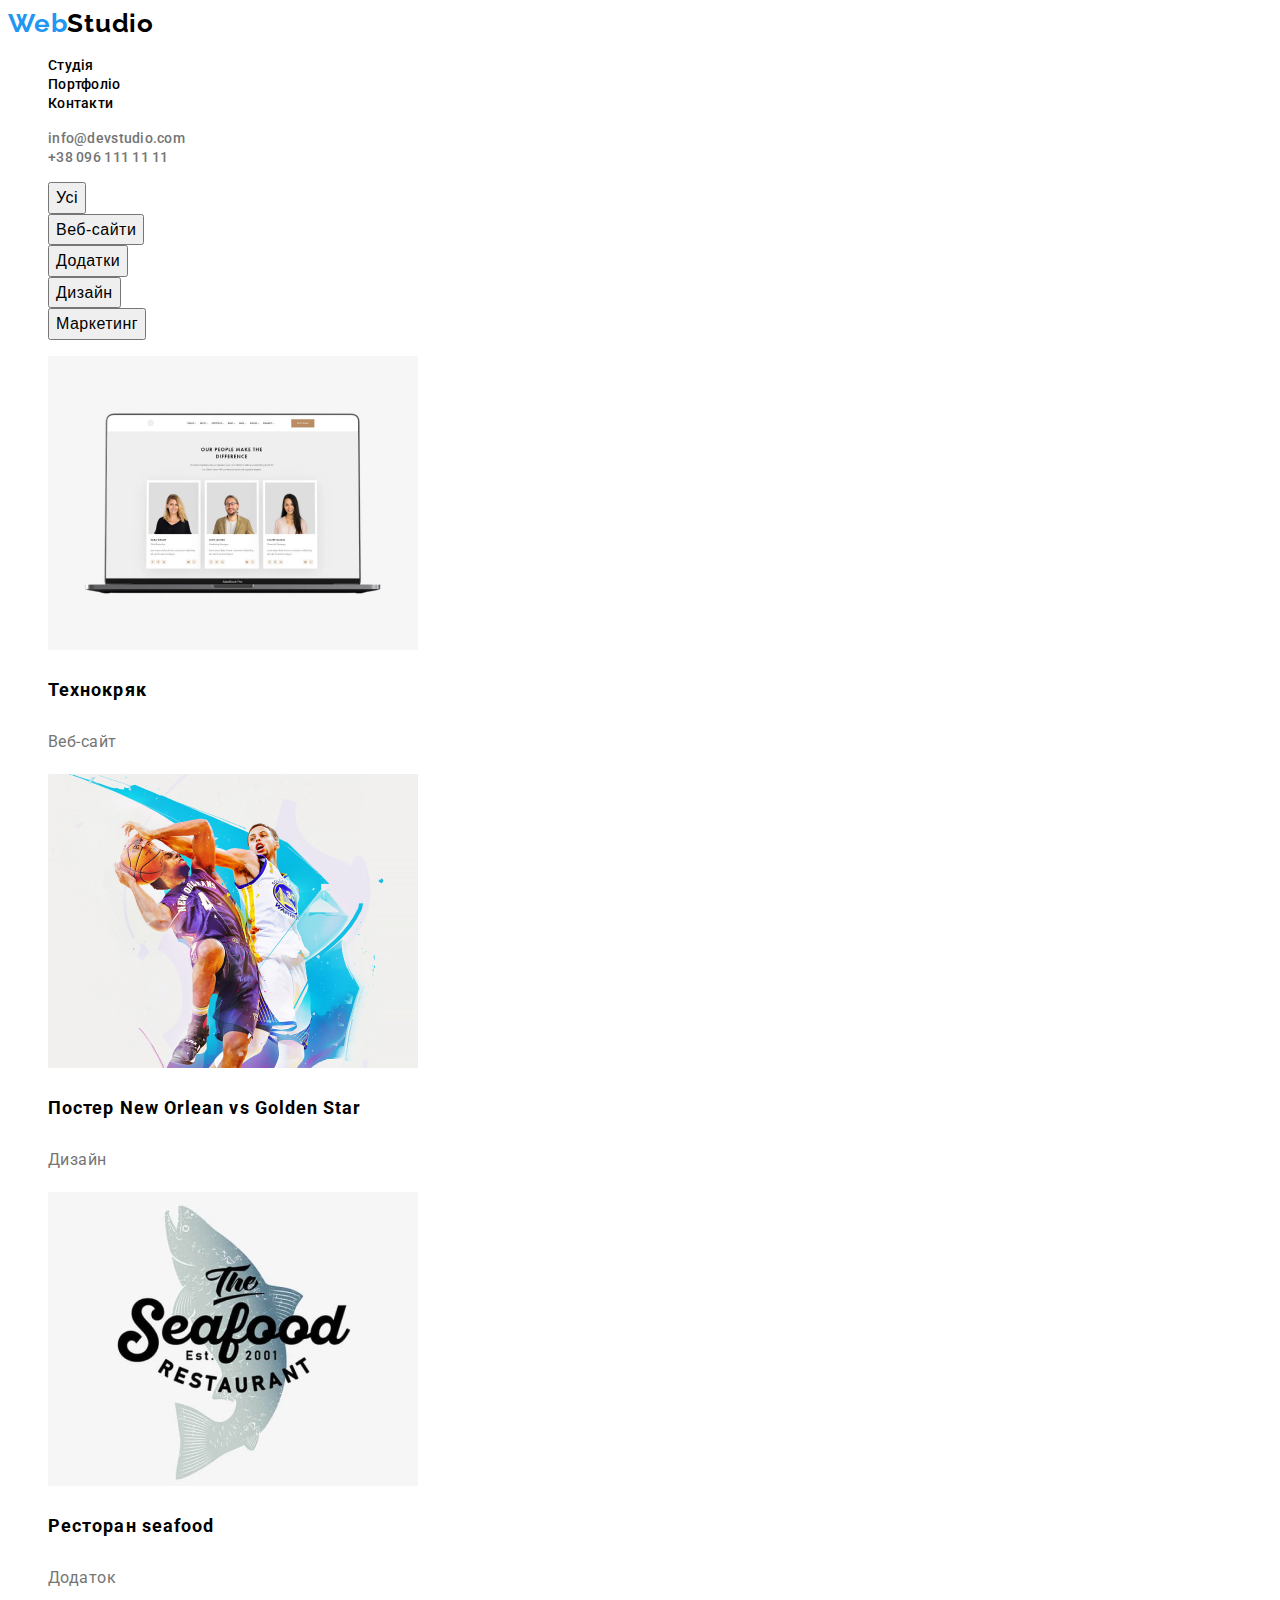
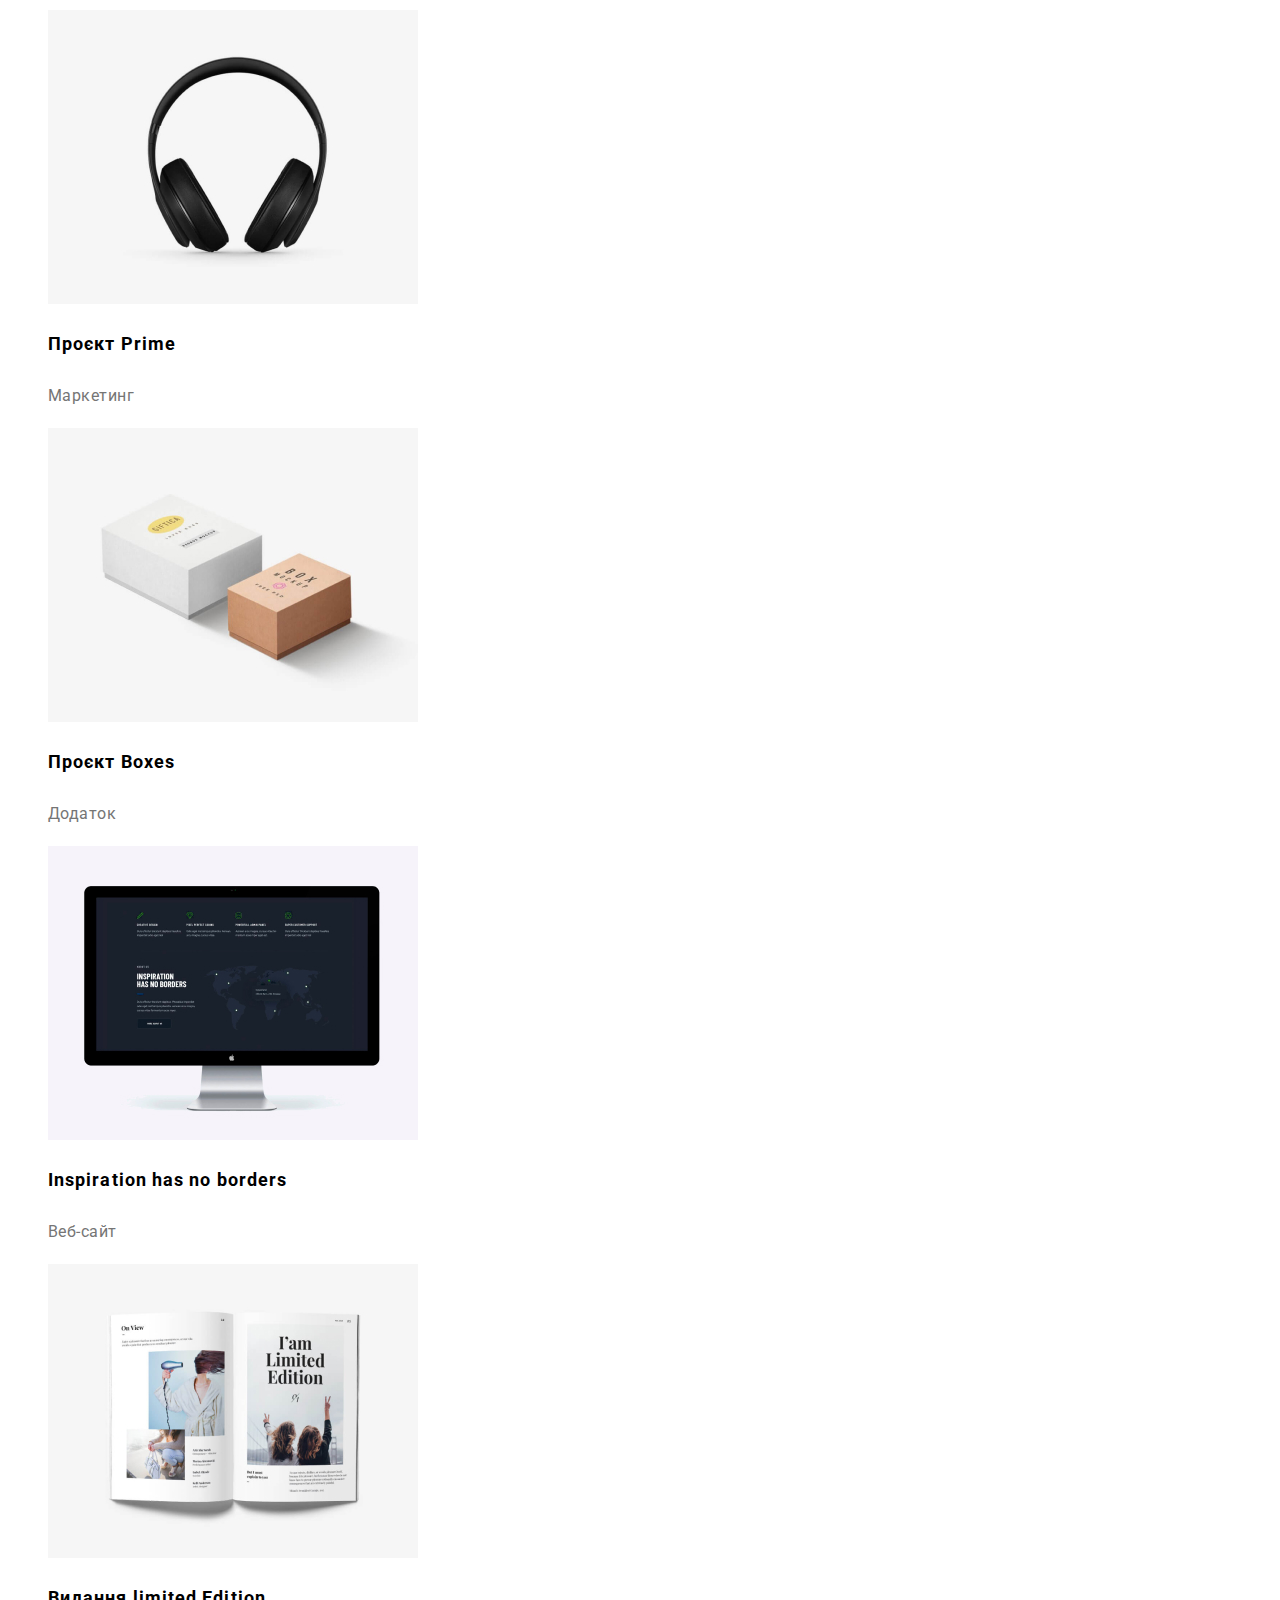
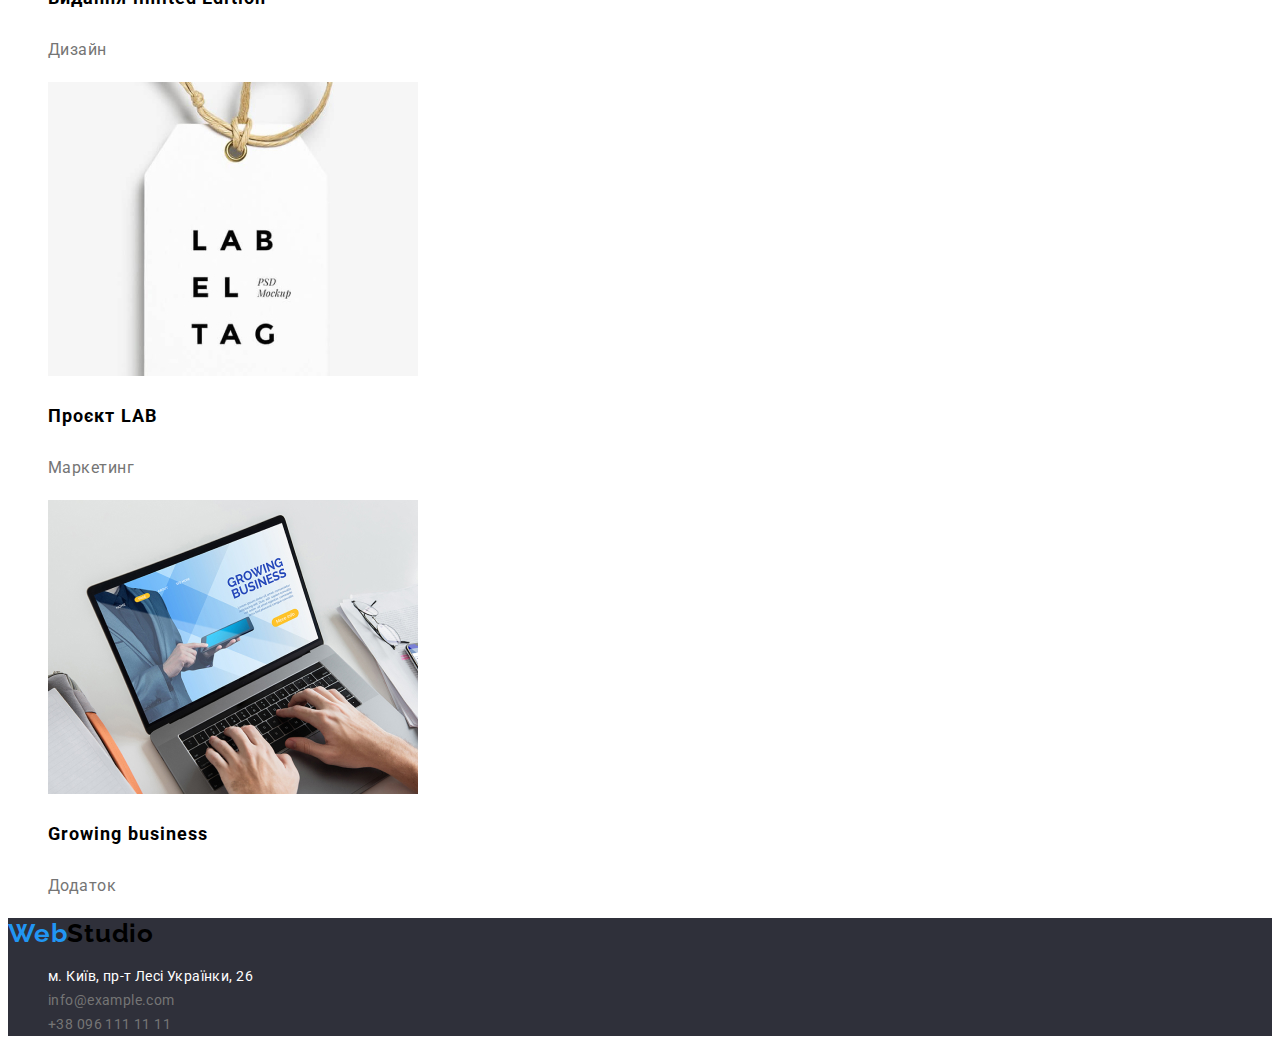
==== portfolio.html @ ae7ea275 "готовый проект на проверку" ====
<!DOCTYPE html>
<html lang="en">
<head>
    <meta charset="UTF-8">
    <meta http-equiv="X-UA-Compatible" content="IE=edge">
    <meta name="viewport" content="width=device-width, initial-scale=1.0">
    <link rel="stylesheet" href="./css/styles.css">
    <link rel="preconnect" href="https://fonts.googleapis.com">
    <link rel="preconnect" href="https://fonts.gstatic.com" crossorigin>
    <link href="https://fonts.googleapis.com/css2?family=Raleway:wght@700&family=Roboto:wght@400;500;700;900&display=swap" rel="stylesheet">
    <title>Document</title>
</head>
<body>
    <header>
        <a href="./index.html" class="logo"><span>Web</span>Studio</a>
        <nav>
          <ul>
            <li><a href="./index.html" class="nav">Студія</a></li>
            <li><a href="./portfolio.html" class="nav">Портфоліо</a></li>
            <li><a href="./index.html" class="nav">Контакти</a></li>
          </ul>
        </nav>
        <ul>
          <li><a href="mailto:info@devstudio.com" class="contact-header nav">info@devstudio.com</a></li>
          <li><a href="tel:+380961111111" class="contact-header nav">+38 096 111 11 11</a></li>
        </ul>
      </header>

      <main>
        <section class="nav-list-main">
           <ul class="site-nav">
            <li><button type="button" class="nav-button">Усі</button></li>
            <li><button type="button" class="nav-button">Веб-сайти</button></li>
            <li><button type="button" class="nav-button">Додатки</button></li>
            <li><button type="button" class="nav-button">Дизайн</button></li>
            <li><button type="button" class="nav-button">Маркетинг</button></li>
           </ul>
        </section>

        <section class="portfolio">
            <ul class="portfolio-list">
                <li>
                    <img src="./images/img.tehnokrak.jpg" alt="userfoto" width="370px" height="294px">
                    <h3 class="h-li">Технокряк</h3>
                    <p class="p-li">Веб-сайт</p>
                </li>
                <li>
                    <img src="./images/img.poster.jpg" alt="userfoto" width="370px" height="294px">
                    <h3 class="h-li">Постер New Orlean vs Golden Star</h3>
                    <p class="p-li">Дизайн</p>
                </li>
                <li>
                    <img src="./images/img.seafood.jpg" alt="userfoto" width="370px" height="294px">
                    <h3 class="h-li">Ресторан seafood</h3>
                    <p class="p-li">Додаток</p>
                </li>
                <li>
                    <img src="./images/img.prime.jpg" alt="userfoto" width="370px" height="294px">
                    <h3 class="h-li">Проєкт Prime</h3>
                    <p class="p-li">Маркетинг</p>
                </li>
                <li>
                    <img src="./images/img.boxes.jpg" alt="userfoto" width="370px" height="294px">
                    <h3 class="h-li">Проєкт Boxes</h3>
                    <p class="p-li">Додаток</p>
                </li>
                <li>
                    <img src="./images/img.borders.jpg" alt="userfoto" width="370px" height="294px">
                    <h3 class="h-li">Inspiration has no borders</h3>
                    <p class="p-li">Веб-сайт</p>
                </li>
                <li>
                    <img src="./images/img.limited.jpg" alt="userfoto" width="370px" height="294px">
                    <h3 class="h-li">Видання limited Edition</h3>
                    <p class="p-li">Дизайн</p>
                </li>
                <li>
                    <img src="./images/img.lab.jpg" alt="userfoto" width="370px" height="294px">
                    <h3 class="h-li">Проєкт LAB</h3>
                    <p class="p-li">Маркетинг</p>
                </li>
                <li>
                    <img src="./images/img.business.jpg" alt="userfoto" width="370px" height="294px" >
                    <h3 class="h-li">Growing business</h3>
                    <p class="p-li">Додаток</p>
                </li>
            </ul>
        </section>
      </main>

      <footer>
        <a href="./index.html" class="logo"><span>Web</span>Studio</a>
        <ul>
          <li>
            <a
              href="https://goo.gl/maps/wz6NmnarWkCXC4URA"
              target="_blank"
              rel="noopener noreferrer nofollow"
             class="adress">м. Київ, пр-т Лесі Українки, 26</a
            >
          </li>
          <li><a href="mailto:info@devstudio.com" class="contact-footer nav">info@example.com</a></li>
          <li><a href="tel:+380961111111" class="contact-footer nav">+38 096 111 11 11</a></li>
        </ul>
      </footer>
      
</body>
</html>
---- css/styles.css ----
:root{
    --psevdo-color: #2196F3
}
:root{
    --black-color:#000000
}
:root{
    --white-color:#ffffff
}
:root{
    --inform-color:#757575
}

body{
    font-family: 'Roboto', sans-serif;

}
footer{
    background: #2F303A;
}
a{
    text-decoration: none;
}
ul{
    list-style-type: none;
}
span{
    color: var(--psevdo-color)
}

.logo{
    font-family: 'Raleway', sans-serif;
    color: var(--black-color);
    font-weight: 700;
    font-size: 26px;
    line-height: 31px;
    letter-spacing: 0.03em;
}
.nav:hover,
.nav:focus{
   color: var(--psevdo-color);
}
.nav{
    color: var(--black-color);
    font-weight: 500;
    font-size: 14px;
    line-height: 1.1;
    letter-spacing: 0.02em;
}
.contact-header{
    color: var(--inform-color);
}
.nav-button:hover,
.nav-button:focus{
    background-color: var(--psevdo-color);
    color: var(--white-color);
}
.nav-button{
    font-weight: 500;
    font-size: 16px;
    line-height: 1.6;
    text-align: center;
    letter-spacing: 0.03em;
}

.adress{
    color: var(--white-color);
    font-weight: 400;
    font-size: 14px;
    line-height: 1.7;
    letter-spacing: 0.03em;

}
.h-li{
    font-weight: 700;
    color: var(--black-color);
    font-size: 18px;
    line-height: 2;
    letter-spacing: 0.06em;
}
.p-li{
    font-size: 400;
    color: var(--inform-color);
    font-size: 16px;
    line-height: 2;
    letter-spacing: 0.03em;
}
.contact-footer{
    color: var(--inform-color);
    font-weight: 400;
    font-size: 14px;
    line-height: 1.7;
    letter-spacing: 0.03em;
}
.header-main{
    width: 1600px;
    height: 600px;
    text-align: center;
    background: #2F303A;
}
h1{
    font-weight: 900;
    font-size: 44px;
    line-height: 1,3;
    color: var(--white-color);
    letter-spacing: 0.06em;
    text-transform: uppercase;
}
.button-order{
    width: 216px;
    height: 50px;
    left: 692px;
    top: 430px;
    font-weight: 700;
    font-size: 16px;
    line-height: 1.8;
    letter-spacing: 0.06em;
}
.button-order:hover,
.button-orader:focus{
    background-color: var(--psevdo-color) ;
    color: var(--white-color);
}
.h3-delta{
    font-weight: 700;
    font-size: 14px;
    line-height: 1.1;
    letter-spacing: 0.03em;
    color: #212121;
}
.p-delta{
    font-weight: 400;
    font-size: 14px;
    line-height: 1.7;
    color: var(--inform-color);
}
.header2{
    font-weight: 700;
    font-size: 36px;
    line-height: 42px;
    text-align: center;
    letter-spacing: 0.03em;
    color: #212121;
}
.h3-alfa{
    font-weight: 500;
    font-size: 16px;
    line-height: 1.2;
    letter-spacing: 0.03em;
    color: #212121;
}
.p-alfa{
    font-weight: 400;
    font-size: 16px;
    line-height: 19px;
    letter-spacing: 0.03em;
    color: var(--inform-color);
}
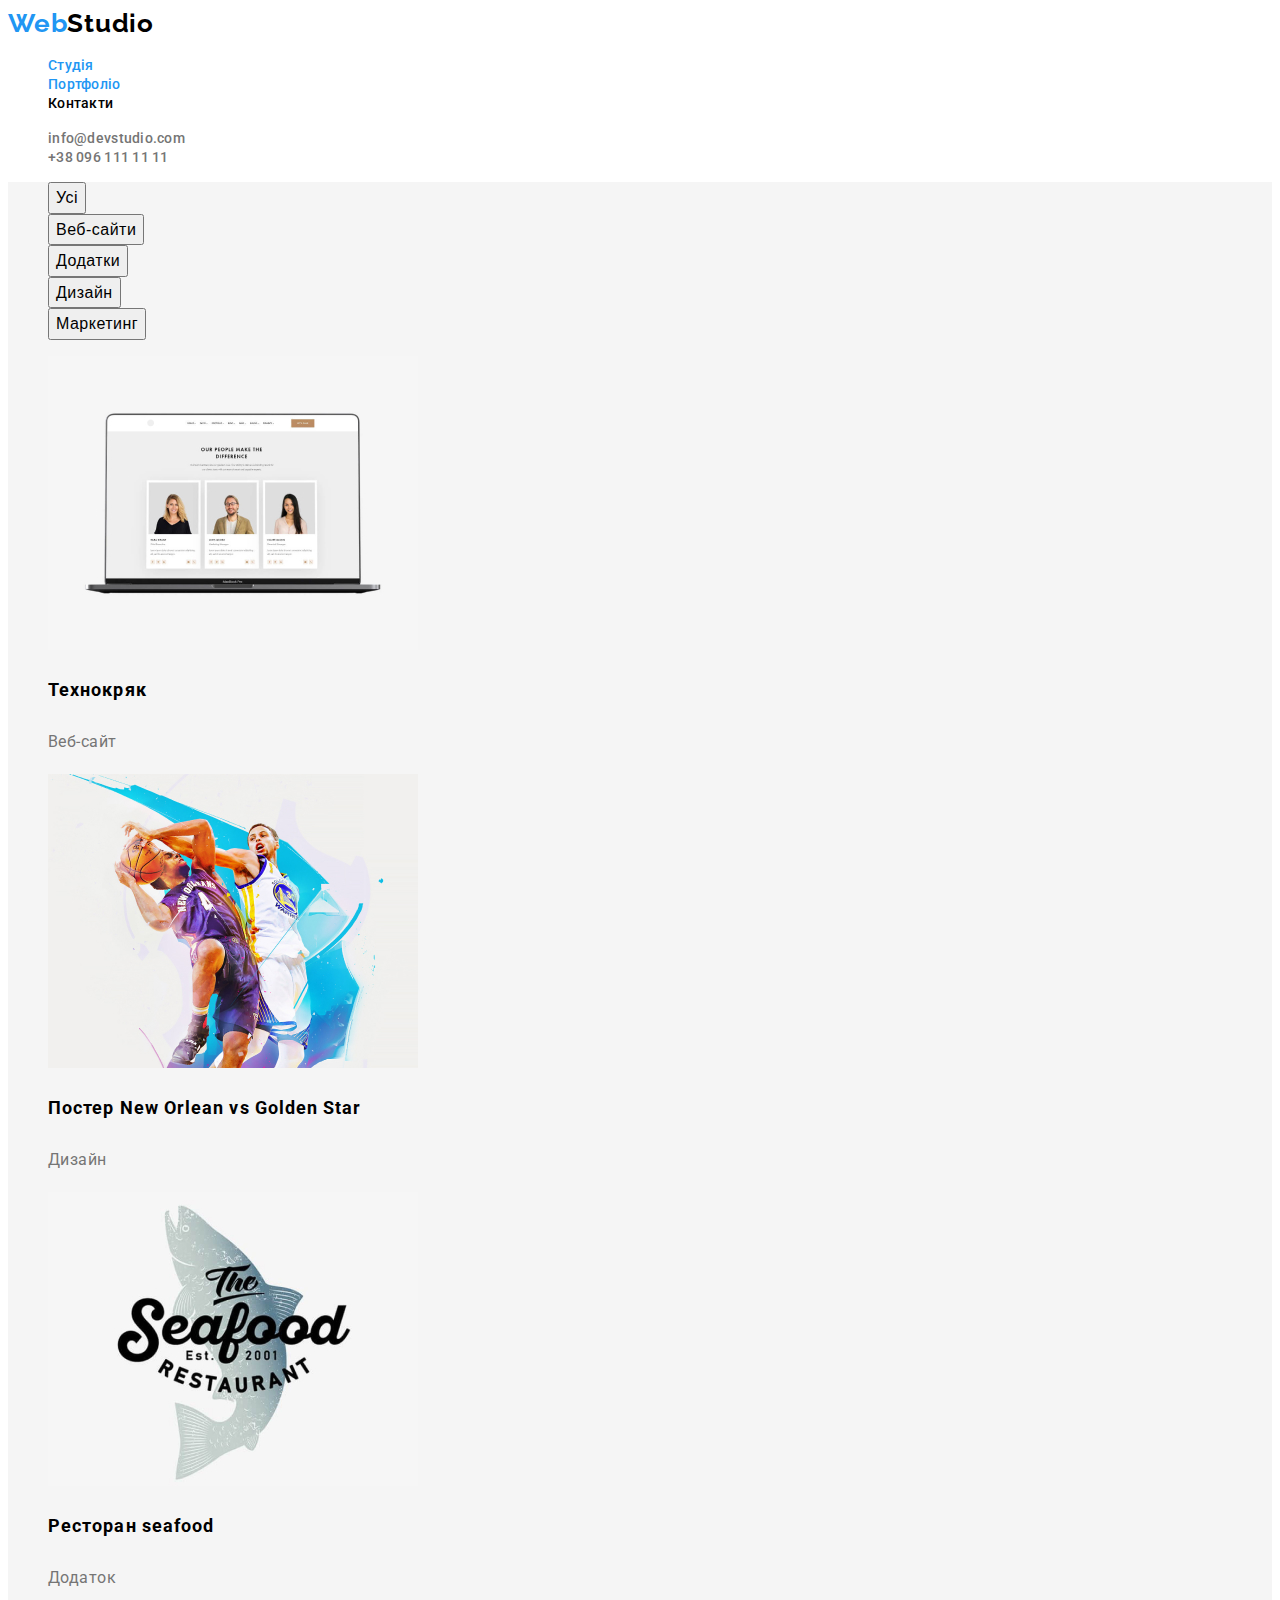
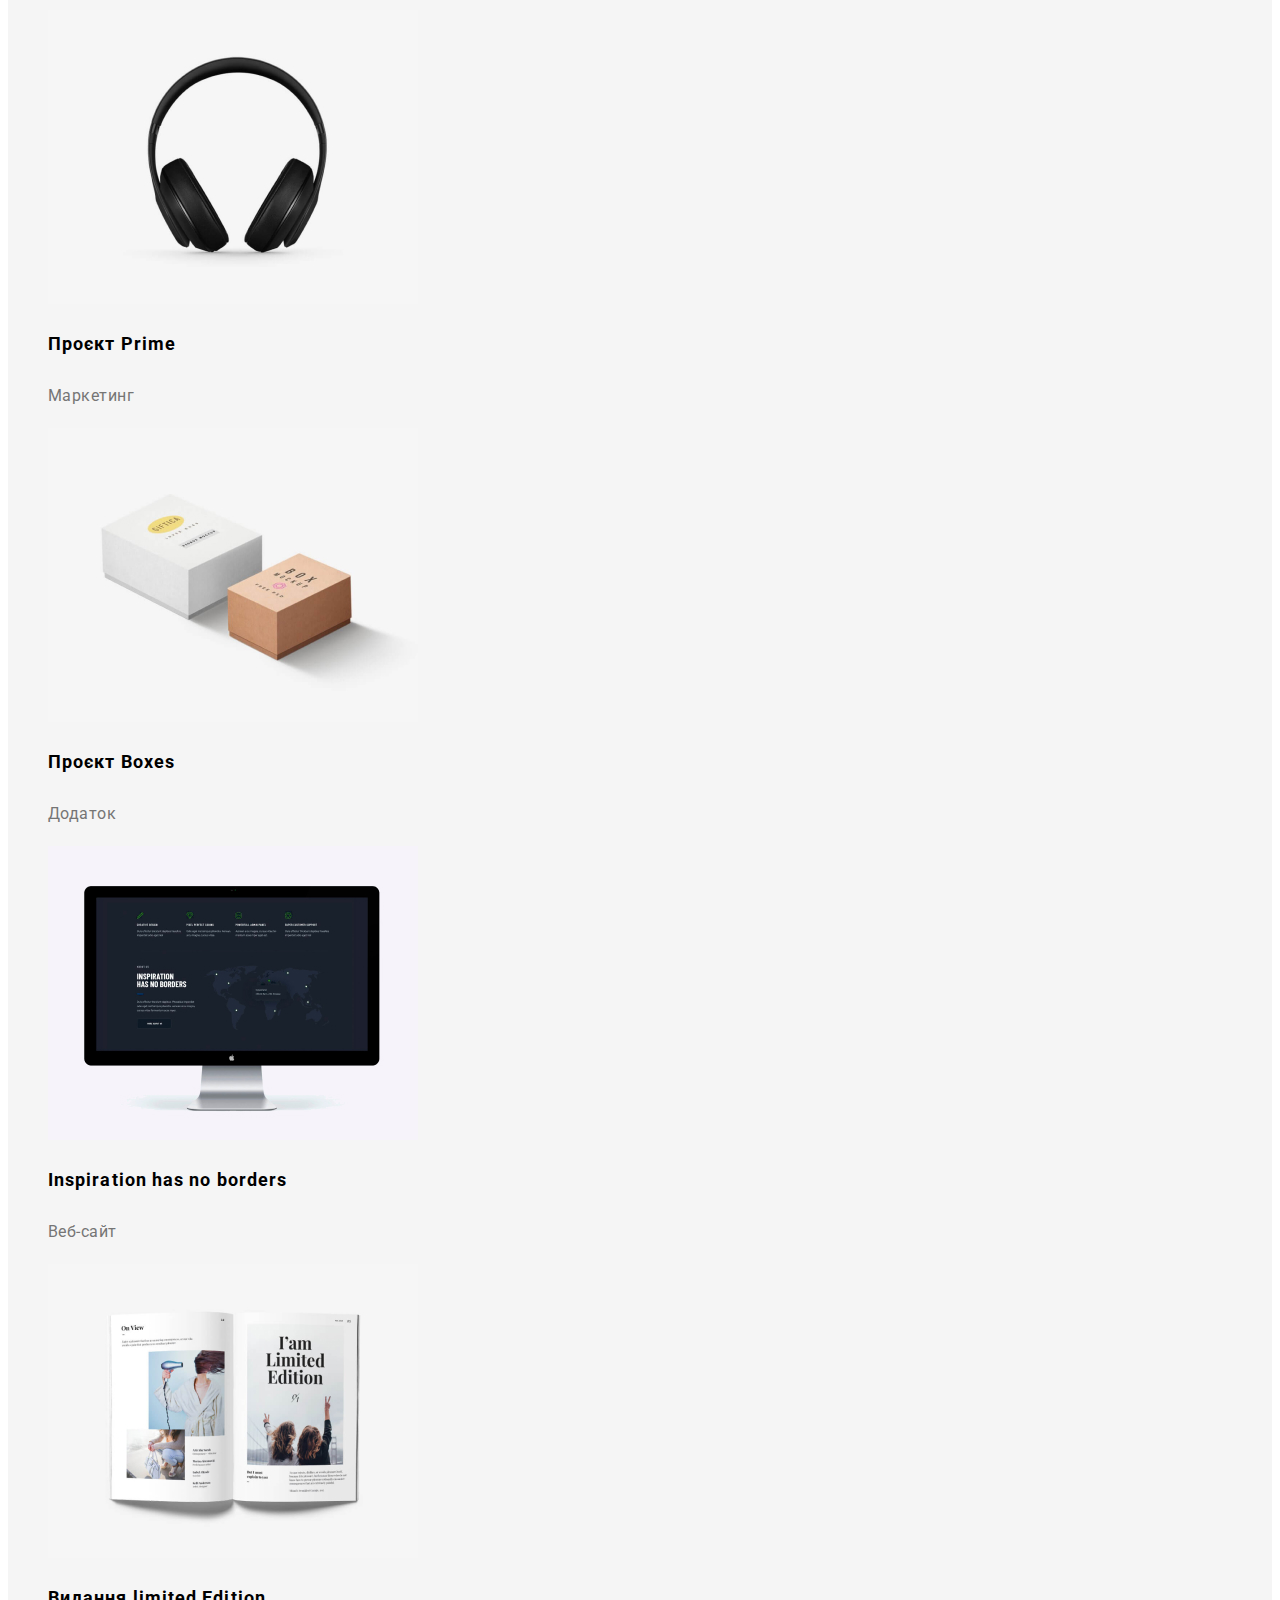
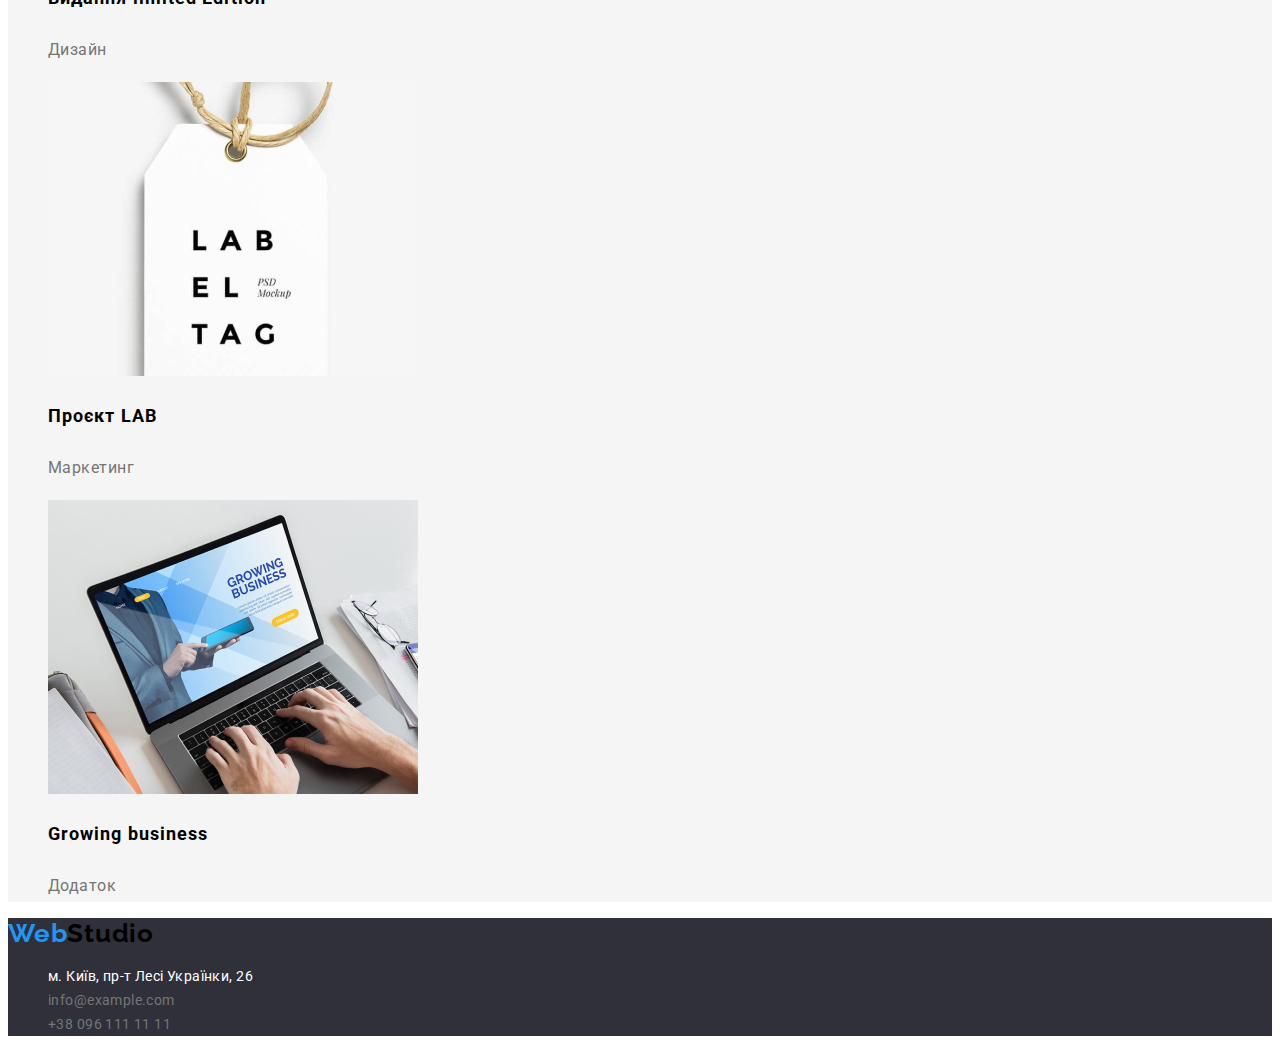
==== commit e34ebd55: "доработка" ====
--- a/portfolio.html
+++ b/portfolio.html
@@ -15,8 +15,8 @@
         <a href="./index.html" class="logo"><span>Web</span>Studio</a>
         <nav>
           <ul>
-            <li><a href="./index.html" class="nav">Студія</a></li>
-            <li><a href="./portfolio.html" class="nav">Портфоліо</a></li>
+            <li><a href="./index.html" class="nav currnet">Студія</a></li>
+            <li><a href="./portfolio.html" class="nav currnet">Портфоліо</a></li>
             <li><a href="./index.html" class="nav">Контакти</a></li>
           </ul>
         </nav>
@@ -26,7 +26,7 @@
         </ul>
       </header>
 
-      <main>
+      <main class="main-portfolio">
         <section class="nav-list-main">
            <ul class="site-nav">
             <li><button type="button" class="nav-button">Усі</button></li>
--- a/css/styles.css
+++ b/css/styles.css
@@ -1,22 +1,23 @@
 :root{
-    --psevdo-color: #2196F3
+
+    --psevdo-color: #2196F3;
+
+    --black-color:#000000;
+
+    --white-color:#ffffff;
+
+    --inform-color:#757575;
+
+    --bg-color:#2F303A;
 }
-:root{
-    --black-color:#000000
-}
-:root{
-    --white-color:#ffffff
-}
-:root{
-    --inform-color:#757575
-}
+
 
 body{
     font-family: 'Roboto', sans-serif;
 
 }
 footer{
-    background: #2F303A;
+    background: var(--bg-color)
 }
 a{
     text-decoration: none;
@@ -36,6 +37,7 @@
     line-height: 31px;
     letter-spacing: 0.03em;
 }
+
 .nav:hover,
 .nav:focus{
    color: var(--psevdo-color);
@@ -47,6 +49,10 @@
     line-height: 1.1;
     letter-spacing: 0.02em;
 }
+.currnet{
+    color: var(--psevdo-color);
+}
+
 .contact-header{
     color: var(--inform-color);
 }
@@ -98,28 +104,32 @@
     text-align: center;
     background: #2F303A;
 }
-h1{
+.hero-title{
     font-weight: 900;
     font-size: 44px;
-    line-height: 1,3;
+    line-height: 1.3;
     color: var(--white-color);
     letter-spacing: 0.06em;
     text-transform: uppercase;
 }
 .button-order{
-    width: 216px;
+    /* width: 216px;
     height: 50px;
     left: 692px;
-    top: 430px;
+    top: 430px; */
     font-weight: 700;
     font-size: 16px;
     line-height: 1.8;
     letter-spacing: 0.06em;
+    background-color: var(--psevdo-color);
+    color: var(--white-color);
+    font-family: inherit;
+
 }
 .button-order:hover,
 .button-orader:focus{
-    background-color: var(--psevdo-color) ;
-    color: var(--white-color);
+    background-color: var(--white-color) ;
+    color: var(--black-color);
 }
 .h3-delta{
     font-weight: 700;
@@ -155,4 +165,23 @@
     line-height: 19px;
     letter-spacing: 0.03em;
     color: var(--inform-color);
-}+}
+.team-section{
+    background-color: #F5F4FA;;
+}
+.main-portfolio{
+    background: #F5F5F5;;
+}
+.visually-hidden {
+    position: absolute;
+    width: 1px;
+    height: 1px;
+    margin: -1px;
+    border: 0;
+    padding: 0;
+    
+    white-space: nowrap;
+    clip-path: inset(100%);
+    clip: rect(0 0 0 0);
+    overflow: hidden;
+  }
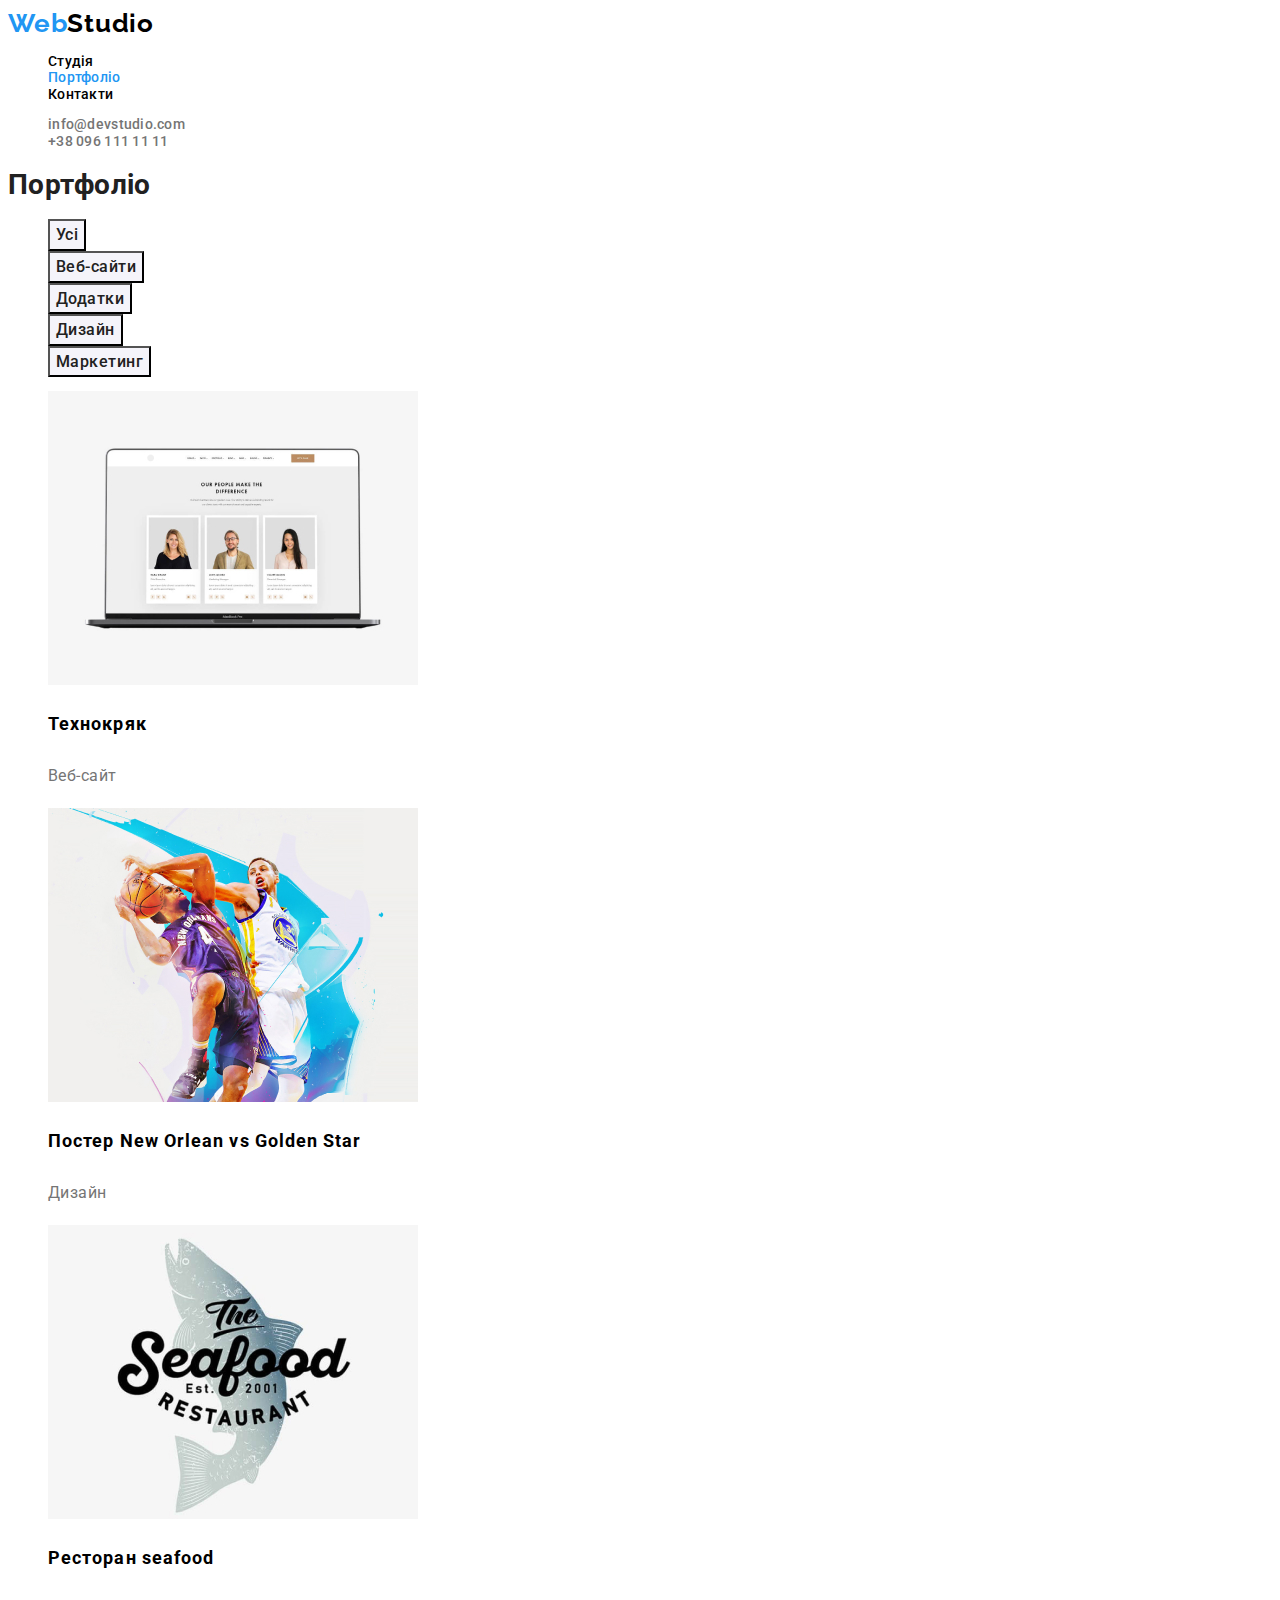
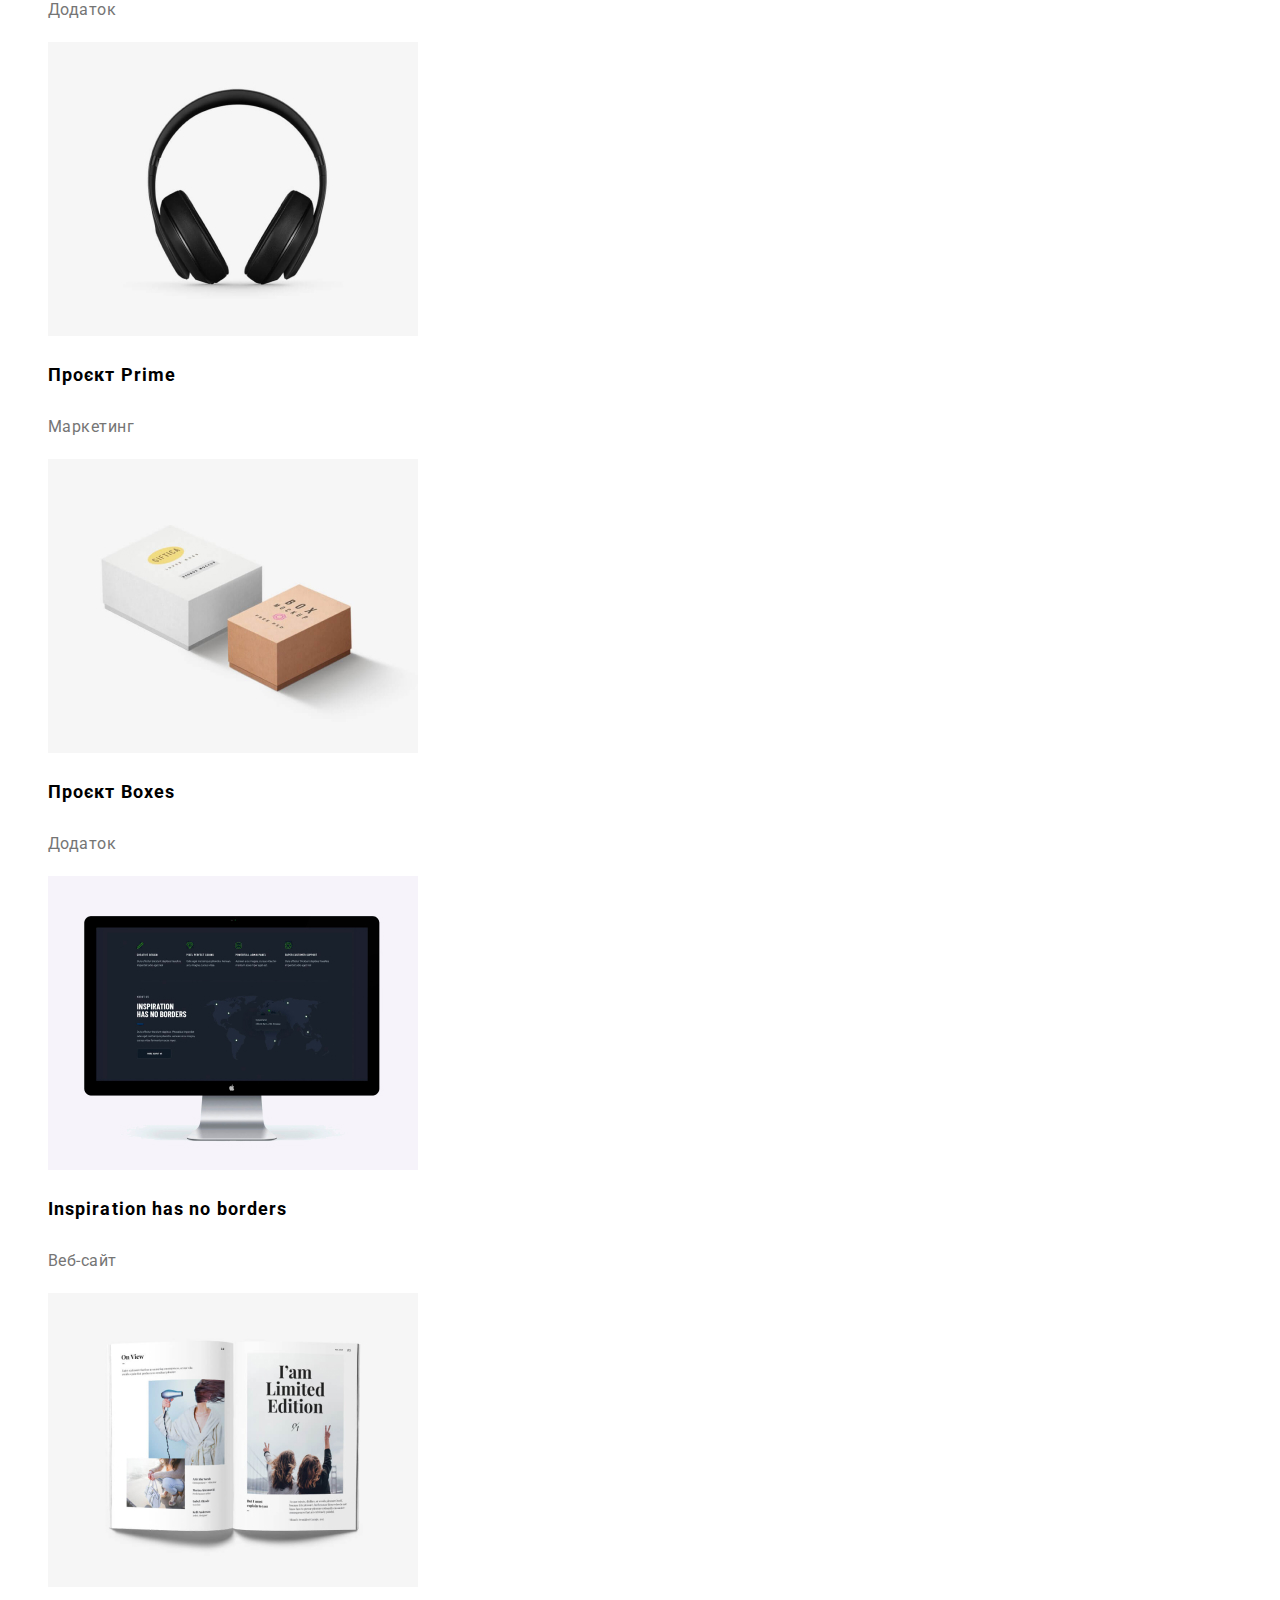
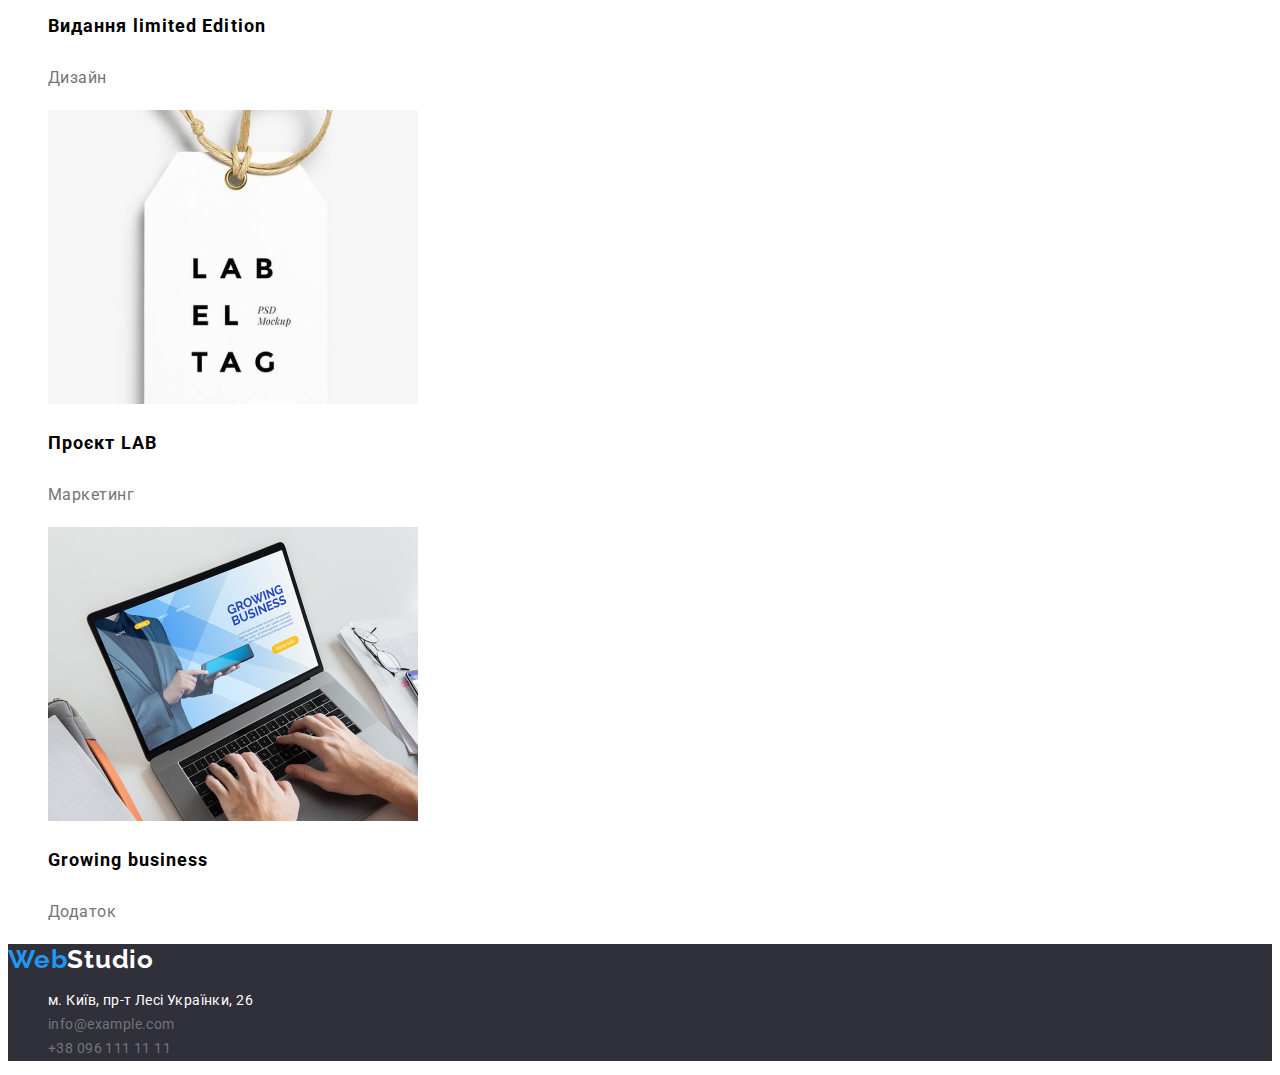
==== commit 637e06dc: "доработка2" ====
--- a/portfolio.html
+++ b/portfolio.html
@@ -1,108 +1,112 @@
 <!DOCTYPE html>
 <html lang="en">
-<head>
-    <meta charset="UTF-8">
-    <meta http-equiv="X-UA-Compatible" content="IE=edge">
-    <meta name="viewport" content="width=device-width, initial-scale=1.0">
-    <link rel="stylesheet" href="./css/styles.css">
-    <link rel="preconnect" href="https://fonts.googleapis.com">
-    <link rel="preconnect" href="https://fonts.gstatic.com" crossorigin>
-    <link href="https://fonts.googleapis.com/css2?family=Raleway:wght@700&family=Roboto:wght@400;500;700;900&display=swap" rel="stylesheet">
+  <head>
+    <meta charset="UTF-8" />
+    <meta http-equiv="X-UA-Compatible" content="IE=edge" />
+    <meta name="viewport" content="width=device-width, initial-scale=1.0" />
+    <link rel="stylesheet" href="./css/styles.css" />
+    <link rel="preconnect" href="https://fonts.googleapis.com" />
+    <link rel="preconnect" href="https://fonts.gstatic.com" crossorigin />
+    <link
+      href="https://fonts.googleapis.com/css2?family=Raleway:wght@700&family=Roboto:wght@400;500;700;900&display=swap"
+      rel="stylesheet"
+    />
     <title>Document</title>
-</head>
-<body>
+  </head>
+  <body>
     <header>
-        <a href="./index.html" class="logo"><span>Web</span>Studio</a>
-        <nav>
-          <ul>
-            <li><a href="./index.html" class="nav currnet">Студія</a></li>
-            <li><a href="./portfolio.html" class="nav currnet">Портфоліо</a></li>
-            <li><a href="./index.html" class="nav">Контакти</a></li>
-          </ul>
-        </nav>
+      <a href="./index.html" class="logo-header"><span>Web</span>Studio</a>
+      <nav>
         <ul>
-          <li><a href="mailto:info@devstudio.com" class="contact-header nav">info@devstudio.com</a></li>
-          <li><a href="tel:+380961111111" class="contact-header nav">+38 096 111 11 11</a></li>
+          <li><a href="./index.html" class="nav">Студія</a></li>
+          <li><a href="./portfolio.html" class="nav currnet">Портфоліо</a></li>
+          <li><a href="./index.html" class="nav">Контакти</a></li>
         </ul>
-      </header>
+      </nav>
+      <ul>
+        <li>
+          <a href="mailto:info@devstudio.com" class="contact-header nav">info@devstudio.com</a>
+        </li>
+        <li><a href="tel:+380961111111" class="contact-header nav">+38 096 111 11 11</a></li>
+      </ul>
+    </header>
 
-      <main class="main-portfolio">
-        <section class="nav-list-main">
-           <ul class="site-nav">
-            <li><button type="button" class="nav-button">Усі</button></li>
-            <li><button type="button" class="nav-button">Веб-сайти</button></li>
-            <li><button type="button" class="nav-button">Додатки</button></li>
-            <li><button type="button" class="nav-button">Дизайн</button></li>
-            <li><button type="button" class="nav-button">Маркетинг</button></li>
-           </ul>
-        </section>
+    <main class="main-portfolio">
+      <section class="portfolio">
+        <h1 class=".visually-hidden">Портфоліо</h1>
+        <ul class="site-nav">
+          <li><button type="button" class="nav-button">Усі</button></li>
+          <li><button type="button" class="nav-button">Веб-сайти</button></li>
+          <li><button type="button" class="nav-button">Додатки</button></li>
+          <li><button type="button" class="nav-button">Дизайн</button></li>
+          <li><button type="button" class="nav-button">Маркетинг</button></li>
+        </ul>
 
-        <section class="portfolio">
-            <ul class="portfolio-list">
-                <li>
-                    <img src="./images/img.tehnokrak.jpg" alt="userfoto" width="370px" height="294px">
-                    <h3 class="h-li">Технокряк</h3>
-                    <p class="p-li">Веб-сайт</p>
-                </li>
-                <li>
-                    <img src="./images/img.poster.jpg" alt="userfoto" width="370px" height="294px">
-                    <h3 class="h-li">Постер New Orlean vs Golden Star</h3>
-                    <p class="p-li">Дизайн</p>
-                </li>
-                <li>
-                    <img src="./images/img.seafood.jpg" alt="userfoto" width="370px" height="294px">
-                    <h3 class="h-li">Ресторан seafood</h3>
-                    <p class="p-li">Додаток</p>
-                </li>
-                <li>
-                    <img src="./images/img.prime.jpg" alt="userfoto" width="370px" height="294px">
-                    <h3 class="h-li">Проєкт Prime</h3>
-                    <p class="p-li">Маркетинг</p>
-                </li>
-                <li>
-                    <img src="./images/img.boxes.jpg" alt="userfoto" width="370px" height="294px">
-                    <h3 class="h-li">Проєкт Boxes</h3>
-                    <p class="p-li">Додаток</p>
-                </li>
-                <li>
-                    <img src="./images/img.borders.jpg" alt="userfoto" width="370px" height="294px">
-                    <h3 class="h-li">Inspiration has no borders</h3>
-                    <p class="p-li">Веб-сайт</p>
-                </li>
-                <li>
-                    <img src="./images/img.limited.jpg" alt="userfoto" width="370px" height="294px">
-                    <h3 class="h-li">Видання limited Edition</h3>
-                    <p class="p-li">Дизайн</p>
-                </li>
-                <li>
-                    <img src="./images/img.lab.jpg" alt="userfoto" width="370px" height="294px">
-                    <h3 class="h-li">Проєкт LAB</h3>
-                    <p class="p-li">Маркетинг</p>
-                </li>
-                <li>
-                    <img src="./images/img.business.jpg" alt="userfoto" width="370px" height="294px" >
-                    <h3 class="h-li">Growing business</h3>
-                    <p class="p-li">Додаток</p>
-                </li>
-            </ul>
-        </section>
-      </main>
+        <ul class="portfolio-list">
+          <li>
+            <img src="./images/img.tehnokrak.jpg" alt="userfoto" width="370px" height="294px" />
+            <h3 class="h-li">Технокряк</h3>
+            <p class="p-li">Веб-сайт</p>
+          </li>
+          <li>
+            <img src="./images/img.poster.jpg" alt="userfoto" width="370px" height="294px" />
+            <h3 class="h-li">Постер New Orlean vs Golden Star</h3>
+            <p class="p-li">Дизайн</p>
+          </li>
+          <li>
+            <img src="./images/img.seafood.jpg" alt="userfoto" width="370px" height="294px" />
+            <h3 class="h-li">Ресторан seafood</h3>
+            <p class="p-li">Додаток</p>
+          </li>
+          <li>
+            <img src="./images/img.prime.jpg" alt="userfoto" width="370px" height="294px" />
+            <h3 class="h-li">Проєкт Prime</h3>
+            <p class="p-li">Маркетинг</p>
+          </li>
+          <li>
+            <img src="./images/img.boxes.jpg" alt="userfoto" width="370px" height="294px" />
+            <h3 class="h-li">Проєкт Boxes</h3>
+            <p class="p-li">Додаток</p>
+          </li>
+          <li>
+            <img src="./images/img.borders.jpg" alt="userfoto" width="370px" height="294px" />
+            <h3 class="h-li">Inspiration has no borders</h3>
+            <p class="p-li">Веб-сайт</p>
+          </li>
+          <li>
+            <img src="./images/img.limited.jpg" alt="userfoto" width="370px" height="294px" />
+            <h3 class="h-li">Видання limited Edition</h3>
+            <p class="p-li">Дизайн</p>
+          </li>
+          <li>
+            <img src="./images/img.lab.jpg" alt="userfoto" width="370px" height="294px" />
+            <h3 class="h-li">Проєкт LAB</h3>
+            <p class="p-li">Маркетинг</p>
+          </li>
+          <li>
+            <img src="./images/img.business.jpg" alt="userfoto" width="370px" height="294px" />
+            <h3 class="h-li">Growing business</h3>
+            <p class="p-li">Додаток</p>
+          </li>
+        </ul>
+      </section>
+    </main>
 
-      <footer>
-        <a href="./index.html" class="logo"><span>Web</span>Studio</a>
-        <ul>
-          <li>
-            <a
-              href="https://goo.gl/maps/wz6NmnarWkCXC4URA"
-              target="_blank"
-              rel="noopener noreferrer nofollow"
-             class="adress">м. Київ, пр-т Лесі Українки, 26</a
-            >
-          </li>
-          <li><a href="mailto:info@devstudio.com" class="contact-footer nav">info@example.com</a></li>
-          <li><a href="tel:+380961111111" class="contact-footer nav">+38 096 111 11 11</a></li>
-        </ul>
-      </footer>
-      
-</body>
-</html>+    <footer>
+      <a href="./index.html" class="logo-footer"><span>Web</span>Studio</a>
+      <ul>
+        <li>
+          <a
+            href="https://goo.gl/maps/wz6NmnarWkCXC4URA"
+            target="_blank"
+            rel="noopener noreferrer nofollow"
+            class="adress"
+            >м. Київ, пр-т Лесі Українки, 26</a
+          >
+        </li>
+        <li><a href="mailto:info@devstudio.com" class="contact-footer nav">info@example.com</a></li>
+        <li><a href="tel:+380961111111" class="contact-footer nav">+38 096 111 11 11</a></li>
+      </ul>
+    </footer>
+  </body>
+</html>
--- a/css/styles.css
+++ b/css/styles.css
@@ -1,19 +1,22 @@
 :root{
 
     --psevdo-color: #2196F3;
-
     --black-color:#000000;
-
     --white-color:#ffffff;
-
     --inform-color:#757575;
-
     --bg-color:#2F303A;
+    --head-color:#212121;
+    --bgwhite-color:#F5F4FA;
 }
 
 
 body{
     font-family: 'Roboto', sans-serif;
+    background-color: var(--white-color);
+    color: var(--head-color);
+    font-size: 14px;
+    letter-spacing: 0.03em;
+
 
 }
 footer{
@@ -29,13 +32,22 @@
     color: var(--psevdo-color)
 }
 
-.logo{
+.logo-header{
     font-family: 'Raleway', sans-serif;
     color: var(--black-color);
     font-weight: 700;
     font-size: 26px;
     line-height: 31px;
     letter-spacing: 0.03em;
+}
+.logo-footer{
+    font-family: 'Raleway', sans-serif;
+    color: var(--white-color);
+    font-weight: 700;
+    font-size: 26px;
+    line-height: 31px;
+    letter-spacing: 0.03em;
+
 }
 
 .nav:hover,
@@ -67,6 +79,10 @@
     line-height: 1.6;
     text-align: center;
     letter-spacing: 0.03em;
+    cursor: pointer;
+    font-family: inherit;
+    color: var(--head-color);
+    background-color: var(--bgwhite-color);
 }
 
 .adress{
@@ -99,10 +115,10 @@
     letter-spacing: 0.03em;
 }
 .header-main{
-    width: 1600px;
-    height: 600px;
+    /* width: 1600px;
+    height: 600px; */
     text-align: center;
-    background: #2F303A;
+    background: var(--bg-color);
 }
 .hero-title{
     font-weight: 900;
@@ -124,6 +140,7 @@
     background-color: var(--psevdo-color);
     color: var(--white-color);
     font-family: inherit;
+    cursor: pointer;
 
 }
 .button-order:hover,
@@ -136,7 +153,7 @@
     font-size: 14px;
     line-height: 1.1;
     letter-spacing: 0.03em;
-    color: #212121;
+    color: var(--head-color);
 }
 .p-delta{
     font-weight: 400;
@@ -150,14 +167,14 @@
     line-height: 42px;
     text-align: center;
     letter-spacing: 0.03em;
-    color: #212121;
+    color: var(--head-color);
 }
 .h3-alfa{
     font-weight: 500;
     font-size: 16px;
     line-height: 1.2;
     letter-spacing: 0.03em;
-    color: #212121;
+    color: var(--head-color);
 }
 .p-alfa{
     font-weight: 400;
@@ -167,11 +184,9 @@
     color: var(--inform-color);
 }
 .team-section{
-    background-color: #F5F4FA;;
-}
-.main-portfolio{
-    background: #F5F5F5;;
-}
+    background-color: var(--bgwhite-color);
+}
+
 .visually-hidden {
     position: absolute;
     width: 1px;
